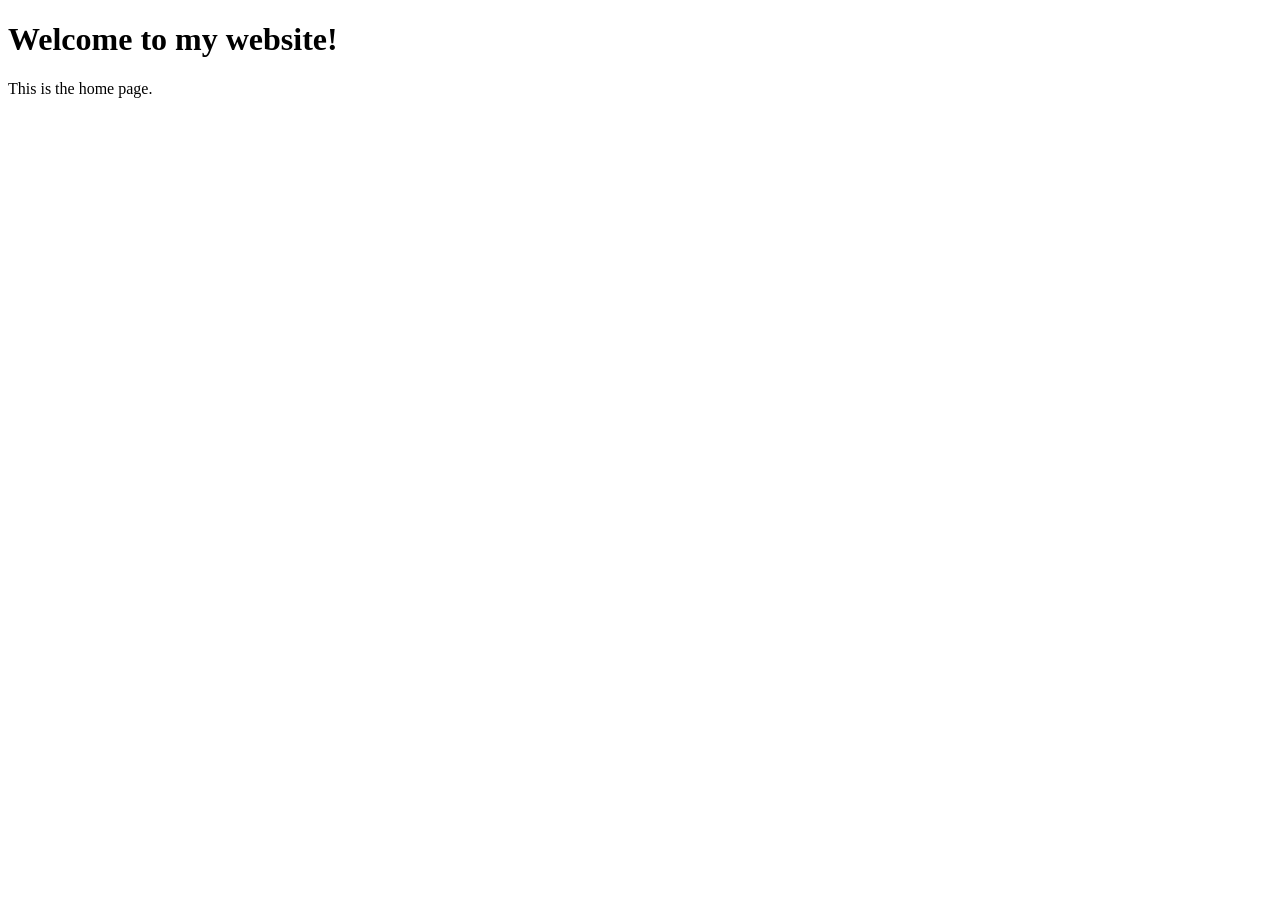
==== index.html @ c03692e3 "First Draft" ====
<!DOCTYPE html>
<html>
    <head>
        <title> Brain-Buddy</title>
        <link rel="stylesheet"href="style.css">
</head>
<body> 
    <h1>Welcome to my website!</h1> 
    <p>This is the home page.</p>
</body>
</html>
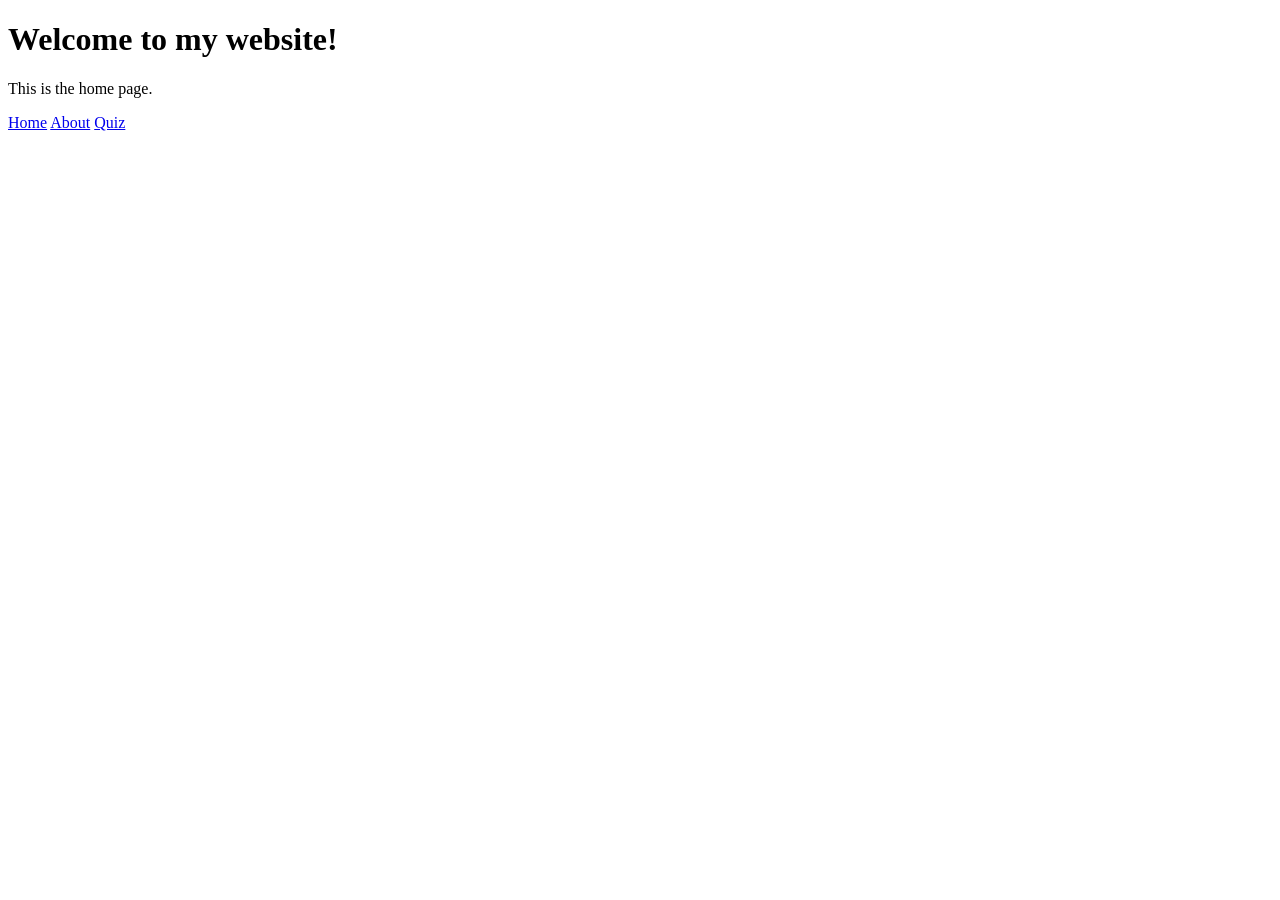
==== commit d080e93c: "Second Draft" ====
--- a/index.html
+++ b/index.html
@@ -7,5 +7,10 @@
 <body> 
     <h1>Welcome to my website!</h1> 
     <p>This is the home page.</p>
+    <div class="nav">
+        <a href="index.html">Home</a>
+        <a href="about.html">About</a>
+        <a href="quiz.html">Quiz</a>
+    </div>
 </body>
 </html>
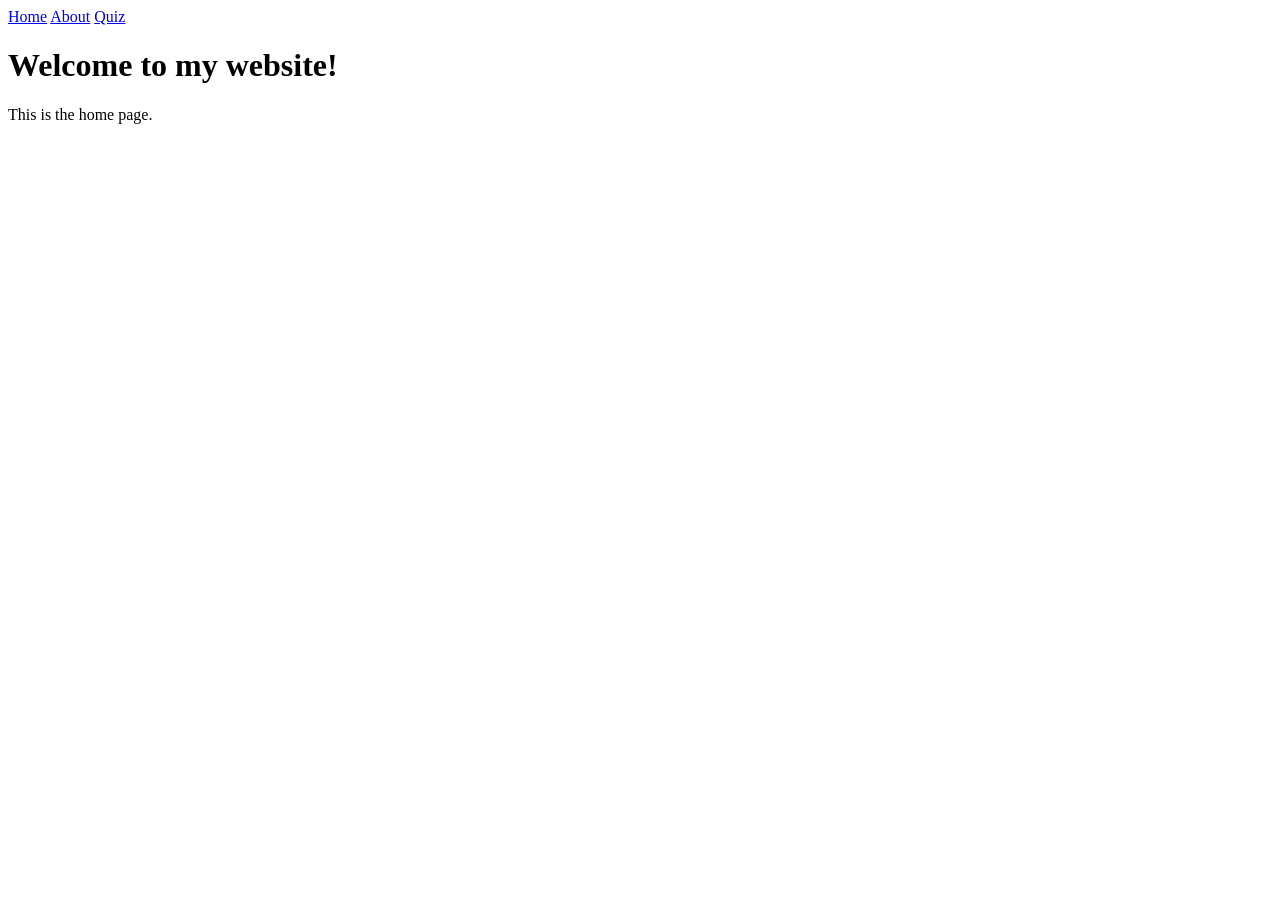
==== commit 4d24aadf: "Second Draft" ====
--- a/index.html
+++ b/index.html
@@ -5,12 +5,12 @@
         <link rel="stylesheet"href="style.css">
 </head>
 <body> 
-    <h1>Welcome to my website!</h1> 
-    <p>This is the home page.</p>
     <div class="nav">
         <a href="index.html">Home</a>
         <a href="about.html">About</a>
         <a href="quiz.html">Quiz</a>
     </div>
+    <h1>Welcome to my website!</h1> 
+    <p>This is the home page.</p>
 </body>
 </html>
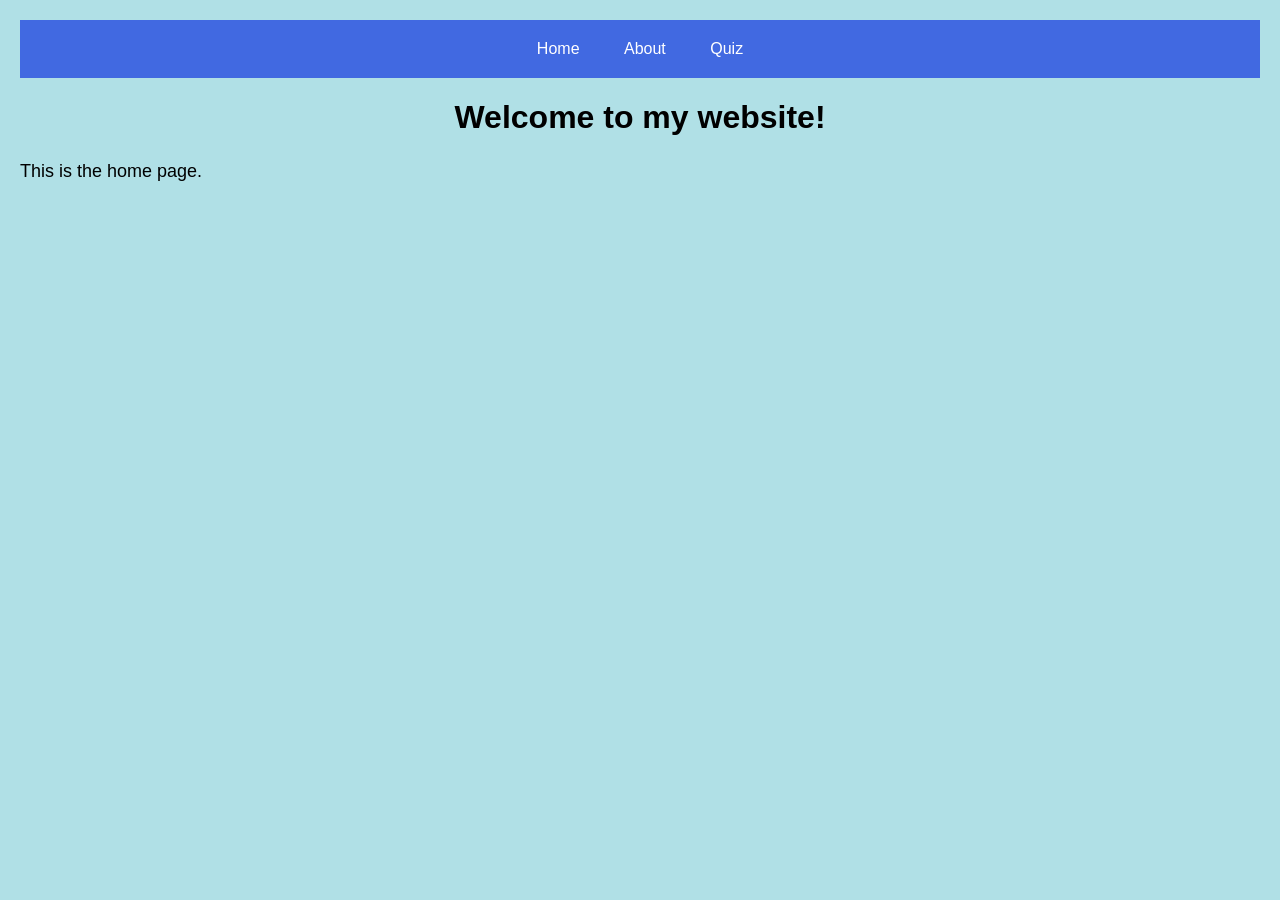
==== commit d2a425b9: "added space" ====
--- a/index.html
+++ b/index.html
@@ -1,8 +1,8 @@
 <!DOCTYPE html>
 <html>
-    <head>
-        <title> Brain-Buddy</title>
-        <link rel="stylesheet"href="style.css">
+<head>
+    <title> Brain-Buddy</title>
+    <link rel="stylesheet" href="style.css">
 </head>
 <body> 
     <div class="nav">
--- a/style.css
+++ b/style.css
@@ -0,0 +1,34 @@
+body{
+    font-family: Arial, sans-serif;
+    background-color: powderblue;
+    margin: 0;
+    padding: 20px;
+}
+
+.nav {
+    background-color: royalblue;
+    padding: 10px;
+    text-align: center;
+}
+
+.nav a {
+    color: white;
+    text-decoration: solid;
+    padding: 10px 20px;
+    display: inline-block;
+}
+
+.nav a:hover{
+    background-color: lightcyan;
+    border-radius: 5px;
+}
+
+h1 { 
+    color:black; 
+    text-align: center;
+}
+
+p {
+    font-size: 18px;
+    line-height: 1.5;
+}
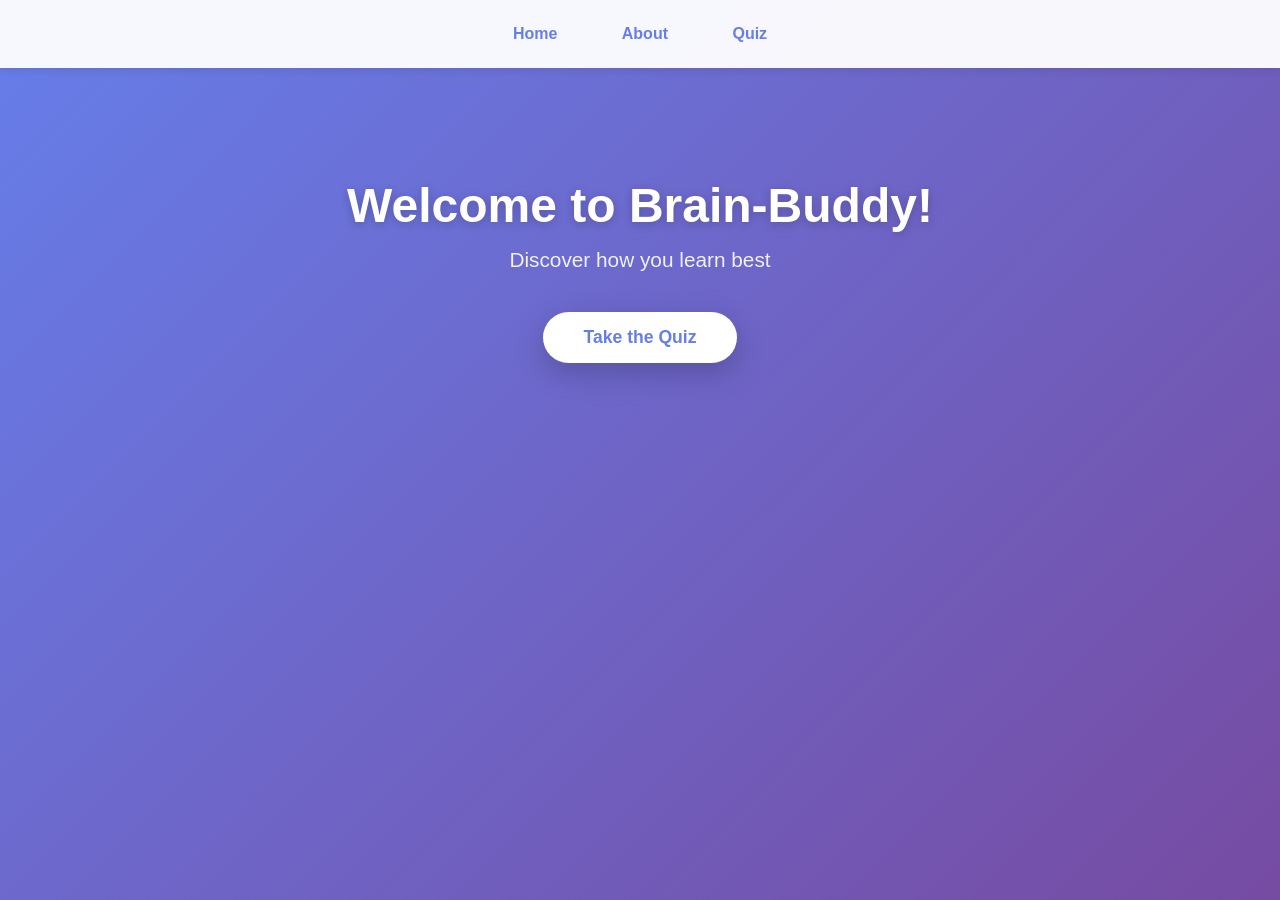
==== commit 691836e8: "updated" ====
--- a/index.html
+++ b/index.html
@@ -1,16 +1,22 @@
 <!DOCTYPE html>
-<html>
+<html lang="en">
 <head>
-    <title> Brain-Buddy</title>
+    <meta charset="UTF-8">
+    <meta name="viewport" content="width=device-width, initial-scale=1.0">
+    <title>Brain-Buddy</title>
     <link rel="stylesheet" href="style.css">
 </head>
-<body> 
+<body>
     <div class="nav">
         <a href="index.html">Home</a>
         <a href="about.html">About</a>
         <a href="quiz.html">Quiz</a>
     </div>
-    <h1>Welcome to my website!</h1> 
-    <p>This is the home page.</p>
+
+    <div class="container">
+        <h1>Welcome to Brain-Buddy!</h1>
+        <p class="tagline">Discover how you learn best</p>
+        <a href="quiz.html" class="start-btn">Take the Quiz</a>
+    </div>
 </body>
 </html>
--- a/style.css
+++ b/style.css
@@ -1,34 +1,293 @@
-body{
-    font-family: Arial, sans-serif;
-    background-color: powderblue;
+* {
     margin: 0;
-    padding: 20px;
+    padding: 0;
+    box-sizing: border-box;
+}
+
+body {
+    font-family: 'Segoe UI', Arial, sans-serif;
+    background: linear-gradient(135deg, #667eea 0%, #764ba2 100%);
+    min-height: 100vh;
+    color: #333;
 }
 
 .nav {
-    background-color: royalblue;
-    padding: 10px;
-    text-align: center;
+    background: rgba(255, 255, 255, 0.95);
+    padding: 15px;
+    text-align: center;
+    box-shadow: 0 2px 10px rgba(0,0,0,0.1);
 }
 
 .nav a {
-    color: white;
-    text-decoration: solid;
-    padding: 10px 20px;
+    color: #667eea;
+    text-decoration: none;
+    padding: 10px 25px;
+    margin: 0 5px;
+    border-radius: 25px;
+    font-weight: 600;
+    transition: all 0.3s ease;
     display: inline-block;
 }
 
-.nav a:hover{
-    background-color: lightcyan;
-    border-radius: 5px;
-}
-
-h1 { 
-    color:black; 
-    text-align: center;
-}
-
-p {
-    font-size: 18px;
-    line-height: 1.5;
+.nav a:hover {
+    background: #667eea;
+    color: white;
+    transform: translateY(-2px);
+}
+
+.container {
+    text-align: center;
+    padding: 80px 20px;
+    color: white;
+}
+
+.container h1 {
+    font-size: 3rem;
+    margin-bottom: 15px;
+    text-shadow: 0 2px 10px rgba(0,0,0,0.2);
+}
+
+.tagline {
+    font-size: 1.3rem;
+    margin-bottom: 40px;
+    opacity: 0.9;
+}
+
+.start-btn {
+    display: inline-block;
+    background: white;
+    color: #667eea;
+    padding: 15px 40px;
+    border-radius: 50px;
+    text-decoration: none;
+    font-weight: 700;
+    font-size: 1.1rem;
+    box-shadow: 0 10px 30px rgba(0,0,0,0.2);
+    transition: all 0.3s ease;
+}
+
+.start-btn:hover {
+    transform: translateY(-3px);
+    box-shadow: 0 15px 40px rgba(0,0,0,0.3);
+}
+
+h1 {
+    text-align: center;
+    color: white;
+    font-size: 2.2rem;
+    margin-top: 30px;
+    margin-bottom: 10px;
+}
+
+.subtitle {
+    text-align: center;
+    color: rgba(255,255,255,0.85);
+    font-size: 1.1rem;
+    margin-bottom: 25px;
+}
+
+.progress-box {
+    max-width: 600px;
+    margin: 0 auto 30px;
+    background: rgba(255,255,255,0.2);
+    padding: 4px;
+    border-radius: 20px;
+}
+
+.progress-bar {
+    height: 8px;
+    background: linear-gradient(90deg, #f093fb 0%, #f5576c 100%);
+    border-radius: 20px;
+    width: 0%;
+    transition: width 0.4s ease;
+}
+
+.progress-text {
+    text-align: center;
+    color: white;
+    font-size: 0.9rem;
+    margin-top: 8px;
+    font-weight: 500;
+}
+
+#quiz-container {
+    max-width: 600px;
+    margin: auto;
+    padding: 0 20px;
+}
+
+.question {
+    background: white;
+    padding: 25px;
+    margin-bottom: 20px;
+    border-radius: 15px;
+    box-shadow: 0 5px 20px rgba(0,0,0,0.1);
+    transition: transform 0.2s ease;
+}
+
+.question:hover {
+    transform: translateY(-2px);
+}
+
+.q-text {
+    font-size: 1.1rem;
+    font-weight: 600;
+    color: #1a1a2e;
+    margin-bottom: 15px;
+    line-height: 1.4;
+}
+
+.answers {
+    display: flex;
+    flex-direction: column;
+    gap: 8px;
+}
+
+.answer-btn {
+    padding: 12px 15px;
+    border: 2px solid #e2e8f0;
+    background: white;
+    color: #475569;
+    border-radius: 10px;
+    cursor: pointer;
+    text-align: left;
+    font-size: 0.95rem;
+    transition: all 0.2s ease;
+    font-family: inherit;
+}
+
+.answer-btn:hover {
+    border-color: #667eea;
+    color: #667eea;
+    background: #f8fafc;
+    transform: translateX(5px);
+}
+
+.answer-btn.selected {
+    background: #667eea;
+    color: white;
+    border-color: #667eea;
+    transform: translateX(5px);
+}
+
+.submit-area {
+    text-align: center;
+    margin: 40px 0 60px;
+}
+
+.submit-btn {
+    background: linear-gradient(135deg, #f093fb 0%, #f5576c 100%);
+    color: white;
+    border: none;
+    padding: 15px 50px;
+    font-size: 1.1rem;
+    font-weight: 700;
+    border-radius: 50px;
+    cursor: pointer;
+    box-shadow: 0 10px 30px rgba(245, 87, 108, 0.4);
+    transition: all 0.3s ease;
+}
+
+.submit-btn:hover:not(:disabled) {
+    transform: translateY(-3px);
+    box-shadow: 0 15px 40px rgba(245, 87, 108, 0.5);
+}
+
+/* When button is disabled */
+.submit-btn:disabled {
+    opacity: 0.5;
+    cursor: not-allowed;
+}
+
+.popup {
+    position: fixed;
+    top: 0;
+    left: 0;
+    width: 100%;
+    height: 100%;
+    background: rgba(0,0,0,0.6);
+    display: none;
+    justify-content: center;
+    align-items: center;
+    z-index: 1000;
+}
+
+.popup.active {
+    display: flex;
+}
+
+.popup-box {
+    background: white;
+    padding: 40px;
+    border-radius: 20px;
+    max-width: 450px;
+    width: 90%;
+    text-align: center;
+    box-shadow: 0 20px 60px rgba(0,0,0,0.3);
+    animation: popIn 0.4s ease;
+}
+
+@keyframes popIn {
+    from {
+        transform: scale(0.8);
+        opacity: 0;
+    }
+    to {
+        transform: scale(1);
+        opacity: 1;
+    }
+}
+
+.popup-box h2 {
+    color: #667eea;
+    font-size: 1.8rem;
+    margin-bottom: 15px;
+}
+
+.emoji {
+    font-size: 4rem;
+    margin: 15px 0;
+}
+
+.popup-box p {
+    color: #64748b;
+    font-size: 1rem;
+    line-height: 1.6;
+    margin-bottom: 25px;
+}
+
+.close-btn {
+    background: #667eea;
+    color: white;
+    border: none;
+    padding: 12px 35px;
+    border-radius: 25px;
+    cursor: pointer;
+    font-weight: 600;
+    font-size: 1rem;
+    transition: transform 0.2s ease;
+}
+
+.close-btn:hover {
+    transform: scale(1.05);
+}
+
+
+@media (max-width: 600px) {
+    .container h1 {
+        font-size: 2rem;
+    }
+    
+    h1 {
+        font-size: 1.8rem;
+    }
+    
+    .question {
+        padding: 20px;
+    }
+    
+    .nav a {
+        padding: 8px 15px;
+        font-size: 0.9rem;
+    }
 }
